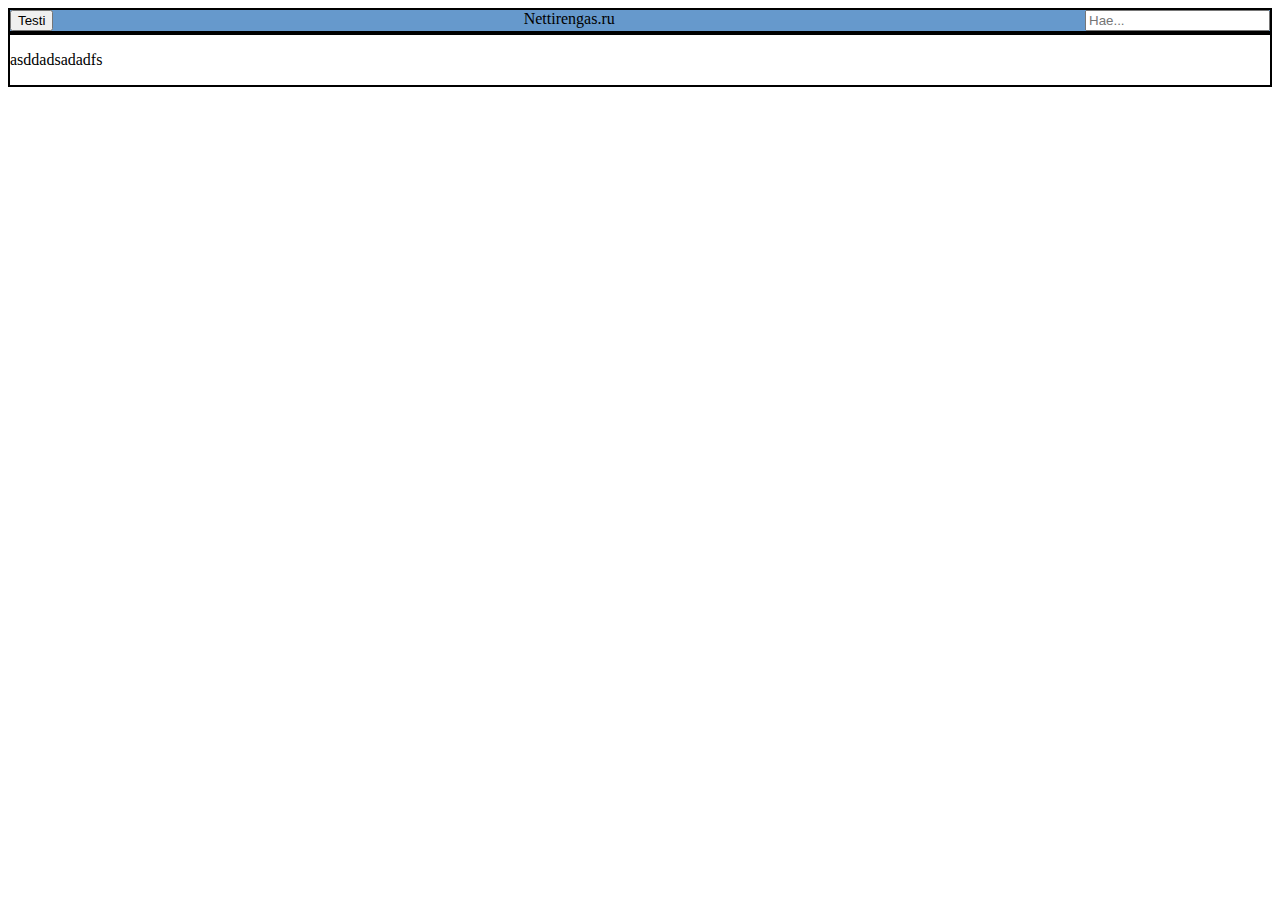
==== nettirengas/base.html @ c9a99e85 "Added a base file and added basic responsiveness" ====
<html>
    <head>
        <link rel="stylesheet" href="styles.css"> 
        <title>Nettirengas.ru</title>
        <link rel="apple-touch-icon" sizes="180x180" href="img/apple-touch-icon.png">
        <link rel="icon" type="image/png" sizes="32x32" href="img/favicon-32x32.png">
        <link rel="icon" type="image/png" sizes="16x16" href="img/favicon-16x16.png">
        <link rel="manifest" href="img/site.webmanifest">
    </head>
    <body>
        <div class="box">
            <div class="header">
                <button class="menu" type="button">Testi</button>
                <span class="title">Nettirengas.ru</span>
                <input class="search" type="search" placeholder="Hae..." name="search">
            </div>
            <div class="content">
                <p>asddadsadadfs</p>
            </div>
        </div>
    </body>
</html>
---- nettirengas/styles.css ----
.header{
    background-color: #6699cc;
    overflow: hidden;
    border: 2px black solid;
    text-align: center;
}

.search{
    float: right;
}

.menu{
    float: left;
}

.container{
    display: flex;
}

.searchbox {  
    float: left;  
    border: 2px;
    border-color: black;
    border-style: solid;
    background-color: #6699cc;
    }  

    input[type=text] {  
    padding: 2px;  
    margin-top: 2px;  
    font-size: 17px;  
    border: 1px;
    border-color: black;
    border-style: solid;  
    }  

    .searchbox button {  
    padding: 8px;  
    margin-top: 10px;  
    margin-left: 10px;  
    background: orange;  
    font-size: 20px;  
    border: none;  
    cursor: pointer;  
    } 

    .searchbox button:hover {  
    background: blue;  
    }  

    .box .products{
        border: 2px black solid;
        background-color: #AFEEEE;
        white-space: nowrap;
        flex: 0 1 auto;
        height: 100%;
        width: 100%;
    }

    .box .products span{
        display: inline-block;
        border: 1px black solid;
        white-space: nowrap;
        height: 100px;
        width: 100px;
        flex: 0 1 auto;
    }

    .products img{
        display: inline-block;
        white-space: nowrap;
        height: inherit;
        width: inherit;

    }

    .box {
        display: flex;
        flex-flow: column;
        height: 100%;
    }

    .box .content {
        border: 2px black solid;
        flex: 0 1 auto;
    }
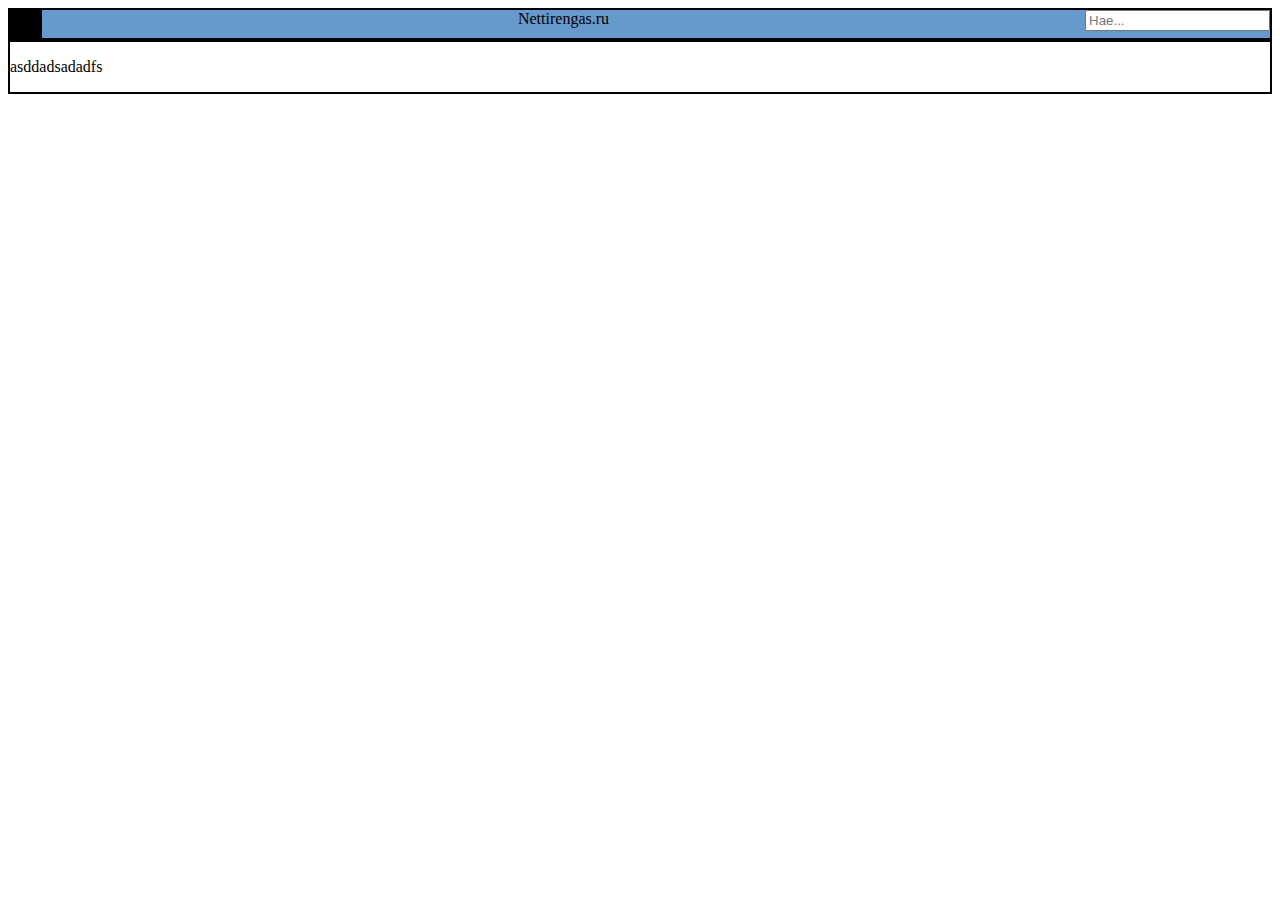
==== commit 38fa5c27: "Update base.html" ====
--- a/nettirengas/base.html
+++ b/nettirengas/base.html
@@ -10,7 +10,14 @@
     <body>
         <div class="box">
             <div class="header">
-                <button class="menu" type="button">Testi</button>
+                <div id="myLinks">
+                    <a href="#news">News</a>
+                    <a href="#contact">Contact</a>
+                    <a href="#about">About</a>
+                </div>
+                <a href="javascript:void(0);" class="icon" onclick="myFunction()">
+                    <i class="bars"></i>
+                </a>
                 <span class="title">Nettirengas.ru</span>
                 <input class="search" type="search" placeholder="Hae..." name="search">
             </div>
--- a/nettirengas/styles.css
+++ b/nettirengas/styles.css
@@ -1,86 +1,117 @@
-.header{
+.header {
     background-color: #6699cc;
-    overflow: hidden;
     border: 2px black solid;
     text-align: center;
 }
 
-.search{
+.search {
     float: right;
 }
 
-.menu{
+.menu {
     float: left;
 }
 
-.container{
+.header #myLinks {
+    display: none;
+  }
+
+  .header a {
+    color: white;
+    padding: 14px 16px;
+    text-decoration: none;
+    font-size: 17px;
+    display: block;
+  }
+
+  .header a.icon {
+    background: black;
+    display: block;
+    float: left;
+  }
+
+  .header a:hover {
+    background-color: #ddd;
+    color: black;
+  }
+
+  .active {
+    background-color: #04AA6D;
+    color: white;
+  }
+
+.container {
     display: flex;
 }
 
-.searchbox {  
-    float: left;  
+.searchbox {
+    float: left;
     border: 2px;
     border-color: black;
     border-style: solid;
     background-color: #6699cc;
-    }  
+}
 
-    input[type=text] {  
-    padding: 2px;  
-    margin-top: 2px;  
-    font-size: 17px;  
+input[type=text] {
+    padding: 2px;
+    margin-top: 2px;
+    font-size: 17px;
     border: 1px;
     border-color: black;
-    border-style: solid;  
-    }  
+    border-style: solid;
+}
 
-    .searchbox button {  
-    padding: 8px;  
-    margin-top: 10px;  
-    margin-left: 10px;  
-    background: orange;  
-    font-size: 20px;  
-    border: none;  
-    cursor: pointer;  
-    } 
+.searchbox button {
+    padding: 8px;
+    margin-top: 10px;
+    margin-left: 10px;
+    background: orange;
+    font-size: 20px;
+    border: none;
+    cursor: pointer;
+}
 
-    .searchbox button:hover {  
-    background: blue;  
-    }  
+.searchbox button:hover {
+    background: blue;
+}
 
-    .box .products{
-        border: 2px black solid;
-        background-color: #AFEEEE;
-        white-space: nowrap;
-        flex: 0 1 auto;
-        height: 100%;
-        width: 100%;
-    }
+.box .products {
+    border: 2px black solid;
+    background-color: #AFEEEE;
+    white-space: nowrap;
+    flex: 0 1 auto;
+    height: 100%;
+    width: 100%;
+}
 
-    .box .products span{
+    .products span{
         display: inline-block;
         border: 1px black solid;
         white-space: nowrap;
-        height: 100px;
-        width: 100px;
+        height: 200px;
+        width: 213.6px;
         flex: 0 1 auto;
     }
 
     .products img{
         display: inline-block;
         white-space: nowrap;
-        height: inherit;
-        width: inherit;
-
+        height: 100%;
+        width: 100%;
     }
 
-    .box {
-        display: flex;
-        flex-flow: column;
-        height: 100%;
-    }
+.box {
+    display: flex;
+    flex-flow: column;
+    height: 100%;
+}
 
-    .box .content {
-        border: 2px black solid;
-        flex: 0 1 auto;
-    }+.box .content {
+    border: 2px black solid;
+    flex: 0 1 auto;
+}
+
+.sisalto {
+    text-align: center;
+    margin-left: 15%;
+}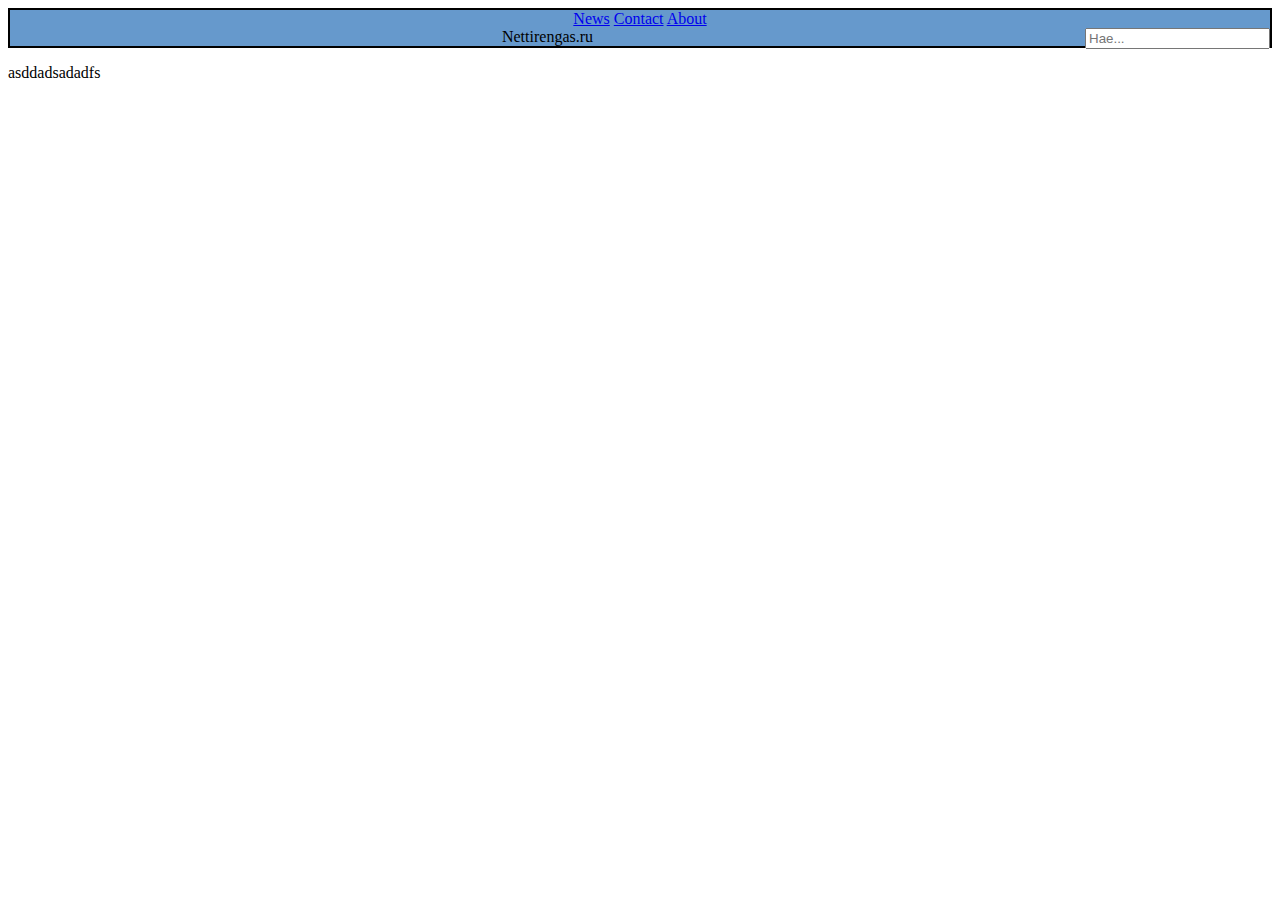
==== commit 41b6ba07: "Added responsiveness and edited layout" ====
--- a/nettirengas/base.html
+++ b/nettirengas/base.html
@@ -8,7 +8,7 @@
         <link rel="manifest" href="img/site.webmanifest">
     </head>
     <body>
-        <div class="box">
+        <div class="navbar">
             <div class="header">
                 <div id="myLinks">
                     <a href="#news">News</a>
@@ -21,9 +21,21 @@
                 <span class="title">Nettirengas.ru</span>
                 <input class="search" type="search" placeholder="Hae..." name="search">
             </div>
+        </div>
             <div class="content">
                 <p>asddadsadadfs</p>
             </div>
-        </div>
+
+        <script>
+            function myFunction() {
+                var x = document.getElementById("myLinks");
+                if (x.style.display === "block") {
+                    x.style.display = "none";
+                } else {
+                    x.style.display = "block";
+                }
+            } 
+        </script>
+
     </body>
 </html>
--- a/nettirengas/styles.css
+++ b/nettirengas/styles.css
@@ -12,39 +12,103 @@
     float: left;
 }
 
-.header #myLinks {
-    display: none;
+.navbar {
+    flex-flow: column;
+    text-align: center;
+}
+
+.navbar .content {
+    border: 2px black solid;
+    flex: 0 1 auto;
+}
+
+.sidebar{
+    float: left;
+}
+
+.sidenav {
+    height: 100%;
+    width: 0;
+    position: fixed;
+    z-index: 1;
+    top: 0;
+    left: 0;
+    background-color: #111;
+    overflow-x: hidden;
+    transition: 0.5s;
+    padding-top: 60px;
+  }
+  
+  .sidenav a {
+    padding: 8px 8px 8px 32px;
+    text-decoration: none;
+    font-size: 25px;
+    color: #818181;
+    display: block;
+    transition: 0.3s;
+  }
+  
+  .sidenav a:hover {
+    color: #f1f1f1;
+  }
+  
+  .sidenav .closebtn {
+    position: absolute;
+    top: 0;
+    right: 25px;
+    font-size: 36px;
+    margin-left: 50px;
+  }
+  
+  #main {
+    transition: margin-left .5s;
+    padding: 16px;
   }
 
-  .header a {
-    color: white;
-    padding: 14px 16px;
-    text-decoration: none;
-    font-size: 17px;
-    display: block;
+  .container{
+    display:inline-flex;
+    flex-wrap:wrap;
+    border:1px solid black;
+  }
+  .flex-direction{
+    flex-direction:row;
+  }
+  .div1{
+    border-right:1px solid black;
+    background-color:#727272;
+    width:250px;
+    height:250px;
+    margin-bottom: 50px;
+    margin-left: 50px;
   }
 
-  .header a.icon {
-    background: black;
-    display: block;
-    float: left;
+  .div1 img{
+      height: 100%;
+      width: auto;
+  }
+  
+  .div1 span{
+    font-size:16px;
+      font-weight:bold;
+      display: block;
+      line-height: 132px;
+      text-align: center;
+  }
+  
+  @media screen and (max-width: 500px) {
+    .flex-direction{
+    flex-direction:column;
+    }
+  .div1{
+    width:202px;
+    height:131px;
+    border-right:none;
+    border-bottom:1px solid black;
+    }
+  
   }
 
-  .header a:hover {
-    background-color: #ddd;
-    color: black;
-  }
-
-  .active {
-    background-color: #04AA6D;
-    color: white;
-  }
-
-.container {
-    display: flex;
-}
-
-.searchbox {
+/*.searchbox {
     float: left;
     border: 2px;
     border-color: black;
@@ -73,43 +137,8 @@
 
 .searchbox button:hover {
     background: blue;
-}
+}*/
 
-.box .products {
-    border: 2px black solid;
-    background-color: #AFEEEE;
-    white-space: nowrap;
-    flex: 0 1 auto;
-    height: 100%;
-    width: 100%;
-}
-
-    .products span{
-        display: inline-block;
-        border: 1px black solid;
-        white-space: nowrap;
-        height: 200px;
-        width: 213.6px;
-        flex: 0 1 auto;
-    }
-
-    .products img{
-        display: inline-block;
-        white-space: nowrap;
-        height: 100%;
-        width: 100%;
-    }
-
-.box {
-    display: flex;
-    flex-flow: column;
-    height: 100%;
-}
-
-.box .content {
-    border: 2px black solid;
-    flex: 0 1 auto;
-}
 
 .sisalto {
     text-align: center;
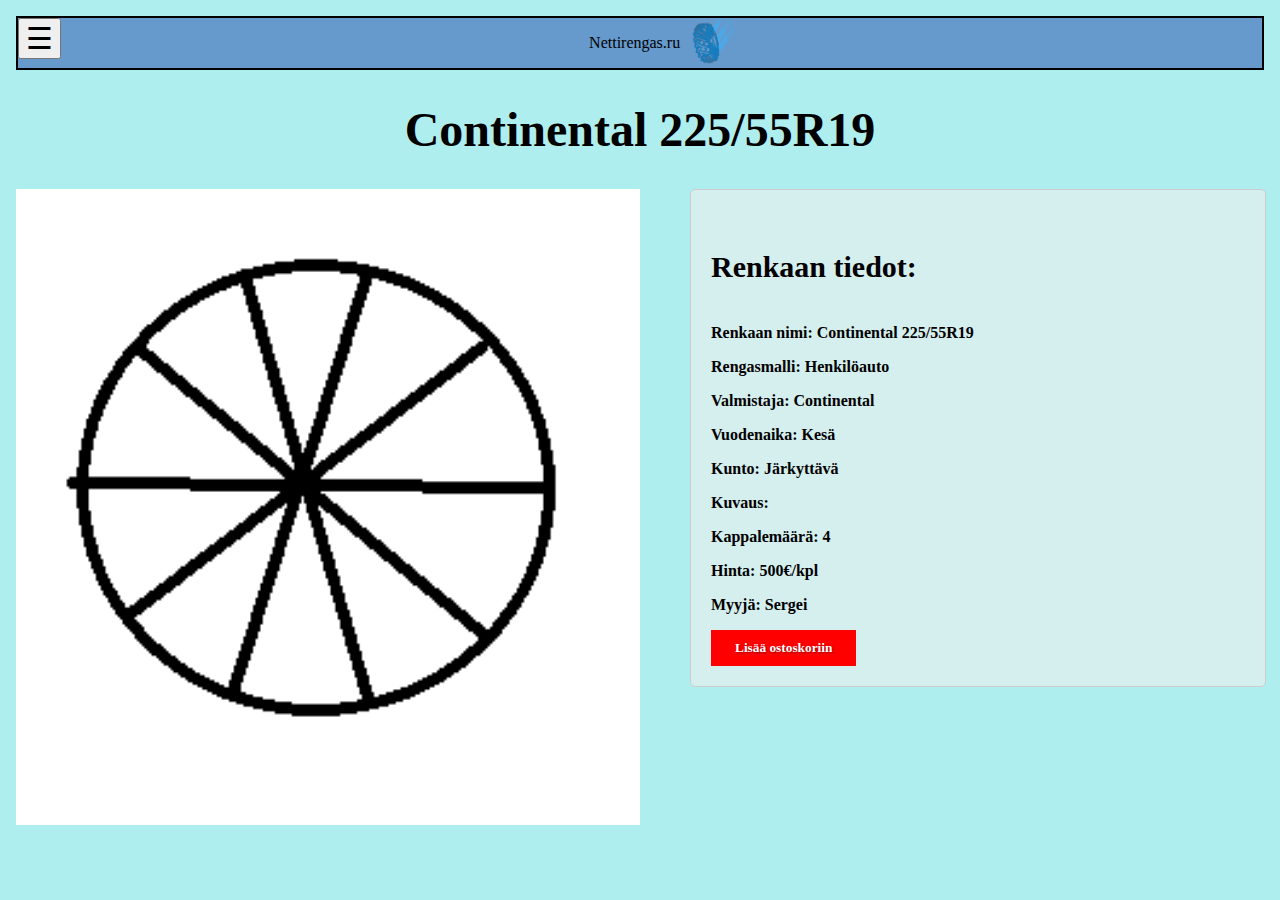
==== commit c1fdbf45: "Added product layout" ====
--- a/nettirengas/base.html
+++ b/nettirengas/base.html
@@ -1,41 +1,64 @@
 <html>
-    <head>
-        <link rel="stylesheet" href="styles.css"> 
-        <title>Nettirengas.ru</title>
-        <link rel="apple-touch-icon" sizes="180x180" href="img/apple-touch-icon.png">
-        <link rel="icon" type="image/png" sizes="32x32" href="img/favicon-32x32.png">
-        <link rel="icon" type="image/png" sizes="16x16" href="img/favicon-16x16.png">
-        <link rel="manifest" href="img/site.webmanifest">
-    </head>
-    <body>
+
+<head>
+    <link rel="stylesheet" href="styles.css">
+    <meta name="viewport" content="width=device-width, initial-scale=1">
+    <title>Nettirengas.ru - Renkaat ja vanteet kätevästi ja nopeasti verkosta</title>
+    <link rel="apple-touch-icon" sizes="180x180" href="img/apple-touch-icon.png">
+    <link rel="icon" type="image/png" sizes="32x32" href="img/favicon-32x32.png">
+    <link rel="icon" type="image/png" sizes="16x16" href="img/favicon-16x16.png">
+    <link rel="manifest" href="img/site.webmanifest">
+</head>
+
+<body>
+    <div id="main">
+    <div class="header">
         <div class="navbar">
-            <div class="header">
-                <div id="myLinks">
-                    <a href="#news">News</a>
-                    <a href="#contact">Contact</a>
-                    <a href="#about">About</a>
-                </div>
-                <a href="javascript:void(0);" class="icon" onclick="myFunction()">
-                    <i class="bars"></i>
-                </a>
-                <span class="title">Nettirengas.ru</span>
-                <input class="search" type="search" placeholder="Hae..." name="search">
-            </div>
+            <button class="sidebar" style="font-size:30px;cursor:pointer" onclick="openNav()">&#9776;</button>
+                <div id="mySidenav" class="sidenav">
+                <a href="javascript:void(0)" class="closebtn" onclick="closeNav()">&times;</a>
+                <a href="tietoameista.html">About Us</a>
+                <a href="nainmyyt.html">How to sell</a>
+                <a href="yhteystiedot.html">Contact</a>
         </div>
-            <div class="content">
-                <p>asddadsadadfs</p>
-            </div>
+        <p class="title" style="display:inline">Nettirengas.ru</p>
+        <img class="logo" src="img/LogoV5.png">
+    </div>
+    </div>
+    <h1 style="font-size: 300%">Continental 225/55R19</h1>
+    <meta name="title" content="Welcome text">
+    
+        <div class="tuotekuva">
+            <span><img src="img/Miellyttava_kuva_5.png" alt="Myytävä tuote ID 0001"></span>
+        </div>
+        <div class="div2">
+            <h4 class="tuoteotsikko">Renkaan tiedot:</h4>
+            <p>Renkaan nimi: Continental 225/55R19</p>
+            <p>Rengasmalli: Henkilöauto </p>
+            <p>Valmistaja: Continental</p>
+            <p>Vuodenaika: Kesä</p>
+            <p>Kunto: Järkyttävä</p>
+            <p>Kuvaus: </p>
+            <p>Kappalemäärä: 4</p>
+            <p>Hinta: 500€/kpl</p>
+            <p>Myyjä: Sergei</p>
+            <button id="addtocart" class="tuotelisays">Lisää ostoskoriin</button>
+        </div>
 
-        <script>
-            function myFunction() {
-                var x = document.getElementById("myLinks");
-                if (x.style.display === "block") {
-                    x.style.display = "none";
-                } else {
-                    x.style.display = "block";
-                }
-            } 
-        </script>
+    </div>
 
-    </body>
-</html>
+    <script>
+        function openNav() {
+            document.getElementById("mySidenav").style.width = "250px";
+            document.getElementById("main").style.marginLeft = "250px";
+        }
+
+        function closeNav() {
+            document.getElementById("mySidenav").style.width = "0";
+            document.getElementById("main").style.marginLeft = "0";
+        }
+    </script>
+
+</body>
+
+</html>--- a/nettirengas/styles.css
+++ b/nettirengas/styles.css
@@ -1,7 +1,22 @@
+body {
+    margin: 0;
+    background-color: #AFEEEE;
+}
+
+.logo{
+    width: 4%;
+    Height: auto;
+}
+
+.title{
+    position: relative;
+    bottom: 20px;
+}
+
 .header {
     background-color: #6699cc;
     border: 2px black solid;
-    text-align: center;
+    height: 50px;
 }
 
 .search {
@@ -22,125 +37,181 @@
     flex: 0 1 auto;
 }
 
-.sidebar{
+.sidebar {
     float: left;
 }
 
 .sidenav {
     height: 100%;
     width: 0;
-    position: fixed;
-    z-index: 1;
+    position: absolute;
+    display: block;
+    z-index: 0;
     top: 0;
     left: 0;
     background-color: #111;
     overflow-x: hidden;
     transition: 0.5s;
     padding-top: 60px;
-  }
-  
-  .sidenav a {
+    
+}
+
+.sidenav a {
     padding: 8px 8px 8px 32px;
     text-decoration: none;
     font-size: 25px;
     color: #818181;
     display: block;
     transition: 0.3s;
-  }
-  
-  .sidenav a:hover {
+}
+
+.sidenav a:hover {
     color: #f1f1f1;
-  }
-  
-  .sidenav .closebtn {
+}
+
+.sidenav .closebtn {
     position: absolute;
     top: 0;
     right: 25px;
     font-size: 36px;
     margin-left: 50px;
-  }
-  
-  #main {
+}
+
+#main {
     transition: margin-left .5s;
     padding: 16px;
-  }
-
-  .container{
-    display:inline-flex;
-    flex-wrap:wrap;
-    border:1px solid black;
-  }
-  .flex-direction{
-    flex-direction:row;
-  }
-  .div1{
-    border-right:1px solid black;
-    background-color:#727272;
-    width:250px;
-    height:250px;
+}
+
+.container {
+    display: inline-flex;
+    flex-wrap: wrap;
+    border: 1px solid black;
+}
+
+.container2 {
+    flex-wrap: wrap;
+    border: 1px solid black;
+}
+
+.flex-direction {
+    flex-direction: row;
+}
+
+.div1 {
+    border-right: 1px solid black;
+    background-color: #727272;
+    width: 250px;
+    height: 250px;
+}
+
+.container {
+    border: 1px solid black;
+}
+
+.flex-direction {
+    flex-direction: row;
+}
+
+.div1 {
+    border-right: 1px solid black;
+    background-color: #727272;
+    width: 250px;
+    height: 250px;
     margin-bottom: 50px;
     margin-left: 50px;
-  }
-
-  .div1 img{
-      height: 100%;
-      width: auto;
-  }
-  
-  .div1 span{
-    font-size:16px;
-      font-weight:bold;
-      display: block;
-      line-height: 132px;
-      text-align: center;
-  }
-  
-  @media screen and (max-width: 500px) {
-    .flex-direction{
-    flex-direction:column;
+}
+
+.div1 img {
+    height: 100%;
+    width: auto;
+}
+
+.div1 span {
+    font-size: 16px;
+    font-weight: bold;
+    display: block;
+    line-height: 132px;
+    text-align: center;
+}
+
+.div2{
+    position: absolute;
+    display: inline-block;
+    margin-left: 50px;
+    width: 45%;
+    height: auto;
+    background-color: rgba(238,238,238,0.6);
+    box-sizing: border-box;
+    border-width: 1px;
+    border-style: solid;
+    border-color: #ccc;
+    border-radius: 5px;
+    padding: 20px;
+
+}
+
+.div2 h4{
+    font-size: 30px;
+    text-align: left;
+}
+
+.div2 p{
+    overflow-wrap:break-word;
+    font-weight: bold;
+}
+
+.tuotekuva img{
+    border:0px;
+    margin:0px;
+    float:left;
+    width: 50%;
+    height: auto;
+}
+
+.div2 button{
+    background: #FF0000;
+    border: 0px;
+    font-family: 'Exo';
+    font-weight: 700;
+    color: #ffffff;
+    cursor: pointer;
+    text-shadow: 1px 1px 2px rgba(0,0,0,0.4);
+    display: block;
+    padding: 10px 24px 10px;
+    box-sizing: border-box;
+    border-radius: 0px;
+    max-width: 200px;
+}
+@media screen and (max-width: 500px) {
+    .flex-direction {
+        flex-direction: column;
     }
-  .div1{
-    width:202px;
-    height:131px;
-    border-right:none;
-    border-bottom:1px solid black;
+    .div1 {
+        width: 202px;
+        height: 131px;
+        border-right: none;
+        border-bottom: 1px solid black;
     }
-  
-  }
-
-/*.searchbox {
+}
+
+ :focus {
+    outline: 3px solid red;
+}
+
+.tuotekuvaus {
+    width: 100%;
+    height: auto;
     float: left;
-    border: 2px;
-    border-color: black;
-    border-style: solid;
-    background-color: #6699cc;
-}
-
-input[type=text] {
-    padding: 2px;
-    margin-top: 2px;
-    font-size: 17px;
-    border: 1px;
-    border-color: black;
-    border-style: solid;
-}
-
-.searchbox button {
-    padding: 8px;
-    margin-top: 10px;
-    margin-left: 10px;
-    background: orange;
-    font-size: 20px;
-    border: none;
-    cursor: pointer;
-}
-
-.searchbox button:hover {
-    background: blue;
-}*/
-
+}
+
+.tuotekuvaus {
+    display: inline-block;
+}
 
 .sisalto {
     text-align: center;
-    margin-left: 15%;
-}+}
+
+h1 {
+    text-align:center;
+}
